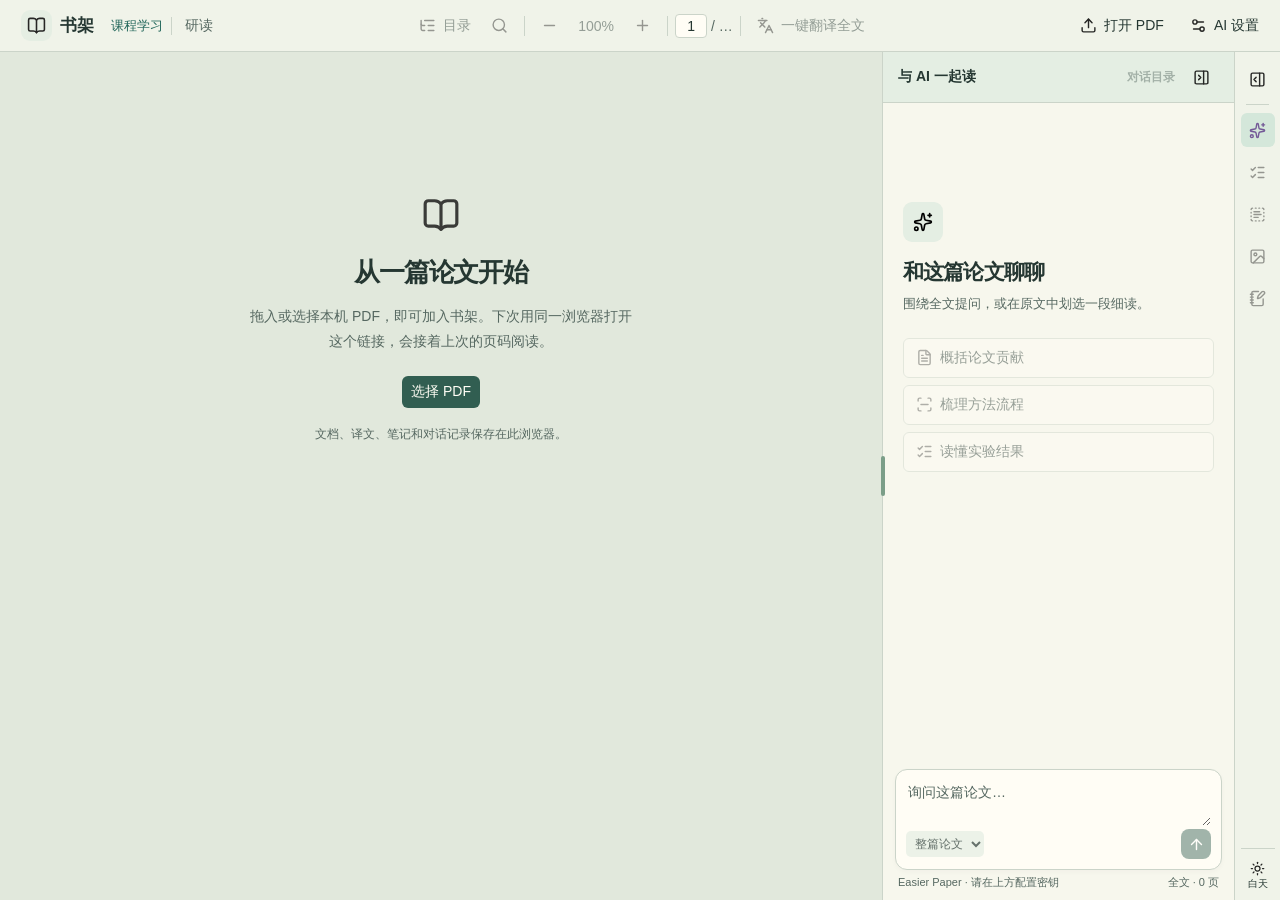
==== index.html @ 6bee58eb "Render notebook paragraphs and lists and omit redundant translations" ====
<!doctype html>
<html lang="zh-CN"><head><meta charset="utf-8"><meta name="viewport" content="width=device-width,initial-scale=1">
<meta name="referrer" content="no-referrer">
<meta http-equiv="Content-Security-Policy" content="default-src 'self'; script-src 'self' 'wasm-unsafe-eval'; style-src 'self' 'unsafe-inline'; img-src 'self' blob: data:; font-src 'self' blob: data:; worker-src 'self' blob:; connect-src 'self' blob: data: https://api.deepseek.com https://api.openai.com https://agi.tongji.edu.cn; base-uri 'none'; form-action 'none'; object-src 'none'">
<title>研读 · 论文阅读器</title><link rel="icon" href="./icons/book-open.svg"><link rel="stylesheet" href="./reader.css?v=3"><link rel="stylesheet" href="./study.css?v=5"><link rel="stylesheet" href="./katex/katex.min.css"><script type="module" src="./reader.js?v=23"></script><link rel="stylesheet" href="./theme.css?v=8"><script src="./theme.js"></script><link rel="stylesheet" href="./notebook.css?v=3"></head>
<body>
<header><button class="brand" id="shelf" title="我的书架"><img src="icons/book-open.svg" alt="">书架</button><a class="course-entry" href="./course.html">课程学习</a><div class="paper-label" id="title">研读</div>
<div class="tools">
<button data-icon="list-tree" id="outline" title="论文目录">目录</button><button data-icon="search" id="find" title="查找原文"></button>
<i></i><button data-icon="minus" id="minus" title="缩小"></button><button id="scale" title="恢复适应宽度">100%</button><button data-icon="plus" id="plus" title="放大"></button>
<i></i><label class="page-control"><input id="page" aria-label="当前页码" type="number" min="1" value="1"> / <span id="pages">…</span></label>
<i></i><button data-icon="languages" id="translate" title="从当前页开始逐页翻译整篇论文，使用当前模型的 API 额度">一键翻译全文</button><button id="translationView" hidden title="显示或收起双语对照">收起译文</button>
</div>
<button data-icon="upload" id="upload" title="打开本机 PDF">打开 PDF</button><input type="file" id="file" accept=".pdf,application/pdf" hidden>
<button data-icon="settings-2" id="settings" title="设置模型、讲解风格与个人偏好">AI 设置</button></header>
<main>
<div id="reading"><section id="emptyShelf" hidden><img src="icons/book-open.svg" alt=""><h1>从一篇论文开始</h1><p>拖入或选择本机 PDF，即可加入书架。下次用同一浏览器打开这个链接，会接着上次的页码阅读。</p><button class="primary" id="firstOpen">选择 PDF</button><small>文档、译文、笔记和对话记录保存在此浏览器。</small></section><div id="sheets" aria-label="论文原文"></div><div id="notice" role="status" hidden></div></div>
<aside id="side"><div id="paneDivider" role="separator" tabindex="0" aria-label="论文和对话分栏宽度" aria-controls="reading side" aria-orientation="vertical" title="左右拖动调整栏宽，也可使用左右方向键"></div><div class="side-head"><span id="sideTitle">与 AI 一起读</span><button id="conversations" title="按提问跳转到对应问答">对话目录</button><button data-icon="panel-right-close" id="collapse" title="收起右栏"></button></div>
<section id="chat">
<div id="messages" aria-live="polite"><div id="welcome"><div class="ai-mark"><img src="icons/sparkles.svg" alt=""></div><h1>和这篇论文聊聊</h1><p>围绕全文提问，或在原文中划选一段细读。</p>
<div class="prompts"><button data-icon="file-text" data-ask="这篇论文想解决什么问题？主要贡献是什么？请引用原文页码。">概括论文贡献</button><button data-icon="scan-line" data-ask="梳理本文方法的输入、关键步骤和输出，并标出总览图的位置。">梳理方法流程</button><button data-icon="list-checks" data-ask="论文如何验证方法有效？挑出关键实验，解释指标与结论，并注明页码。">读懂实验结果</button></div></div></div>
<form id="composer"><div id="quote" hidden></div><textarea id="question" rows="2" placeholder="询问这篇论文…" aria-label="向论文提问" maxlength="6000"></textarea><div class="compose-bottom"><select id="scope" aria-label="发送给模型的论文范围"><option value="all">整篇论文</option><option value="page">当前页</option><option value="selection" disabled>选区</option></select><button id="send" data-icon="arrow-up" type="submit" title="发送问题"></button></div></form>
<div class="status"><span id="keyStatus"></span><span id="contextHint"></span></div>
</section>

</aside>
<nav class="rail" aria-label="右侧阅读工具"><button id="toggle" data-icon="panel-right-open" title="展开或收起右栏"></button><i></i><button id="ai" data-icon="sparkles" title="与 AI 一起读" class="active"></button><button id="quiz" data-icon="list-checks" title="根据当前页出题"></button><button id="explain" data-icon="text-select" title="解释所选段落"></button><button id="fig" data-icon="image" title="根据本页图注解释插图"></button><button id="note" data-icon="notebook-pen" title="论文笔记"></button><div class="theme-tools"><button id="paperColors" hidden aria-label="PDF 原色" aria-pressed="false"><img src="./icons/palette.svg" alt=""><span>原色</span></button><button id="themeToggle" aria-label="夜间模式" aria-pressed="false"><img src="./icons/sun.svg" alt=""><span>白天</span></button></div></nav>
</main>
<div id="selectionTools" role="toolbar" aria-label="使用选中文字" hidden><button id="useQuote">引用到右栏</button><button id="newThread">临时提问</button><select id="existingThread" aria-label="引用到已有小窗" hidden></select></div>
<svg id="leaders" aria-hidden="true"></svg><div id="floatLayer"></div>
<dialog id="settingDialog"><form method="dialog" class="dialog-head"><h2>AI 阅读设置</h2><button data-icon="x" title="关闭设置"></button></form><form id="setup"><label>模型服务<select id="configProvider"><option value="deepseek">DeepSeek 官方</option><option value="openai">OpenAI 官方 · GPT</option></select></label><label>模型名称<input id="model" required maxlength="100" pattern="[A-Za-z0-9._:\/\-]+"></label><label>讲解风格<select id="style"><option value="easier">Easier Paper · 循序精读</option><option value="direct">简明答疑</option><option value="review">审稿式质询</option></select></label><label>讲解深度<select id="depth"><option value="learn">学习 · 直觉与必要公式</option><option value="deep">深入 · 推导与证据</option></select></label><label>个人阅读偏好<textarea id="preferences" maxlength="1000" rows="3" placeholder="例如：我刚开始学 SLAM，请从传感器输入讲起。"></textarea></label><label>API Key<input type="password" id="key" autocomplete="off" maxlength="1024"></label><p id="keyHelp"></p><label class="remember-choice"><input type="checkbox" id="rememberKey">在此浏览器记住密钥</label><p>仅在私人设备上勾选。同一浏览器配置的使用者也能使用该密钥。</p><button type="button" id="forgetKey" hidden>忘记此密钥</button><p>对话风格用于右栏和临时小窗。提问时会向所选服务发送所选范围的论文文字、问题、本页或全文会话记录及同篇论文相关问答摘录。API 按服务商规则计费。</p><p class="error" id="configError" role="alert"></p><button class="primary">应用设置</button></form></dialog>
<dialog id="browserDialog"><form method="dialog" class="dialog-head"><h2 id="browserTitle">论文目录</h2><button data-icon="x" title="关闭"></button></form><section id="shelfTransfer" hidden aria-label="跨设备续读"><div class="pack-actions"><button type="button" id="exportPack">导出当前论文</button><button type="button" id="importPack">导入阅读包</button></div><input id="packFile" type="file" accept=".yandu" hidden><small id="packStatus" role="status"></small></section><input id="search" placeholder="在论文中查找…" aria-label="全文查找" hidden><div id="results"></div></dialog>
<dialog class="notebook" id="paperNotesDialog" aria-labelledby="paperNotesTitle">
<form method="dialog" class="notebook-bar"><strong>论文笔记</strong><button type="button" id="organizeNotes">一键整理</button><button aria-label="关闭笔记">返回阅读</button></form>
<div class="notebook-desk"><article class="notebook-paper"><h1 id="paperNotesTitle"></h1>
<details id="clipDrawer"><summary>原始摘录</summary><section class="note-clips" id="paperClips"></section></details>
<h2><label for="notes">笔记正文</label></h2><button type="button" id="editNotes" hidden>编辑正文</button><button type="button" id="undoNotes" hidden>撤销整理</button><section id="notesPreview" hidden></section><textarea id="notes" placeholder="在这里写笔记…" rows="5"></textarea><small id="noteStatus" role="status">更改自动保存在此浏览器。</small>
</article></div></dialog>
</body></html>
---- reader.css ----
*{box-sizing:border-box} :root{font-family:Inter,"Segoe UI","Microsoft YaHei",sans-serif;color:#27262d;background:#fff;font-size:14px;--line:#e5e4e9;--ink:#24222b;--muted:#686571;--purple:#634282} body{margin:0;height:100dvh;display:flex;flex-direction:column}button,input,textarea,select{font:inherit;color:inherit}button{display:inline-flex;align-items:center;justify-content:center;gap:7px;cursor:pointer;border:0;border-radius:6px;background:transparent;padding:7px 9px}button:hover,button.active{background:#f1eef5}button:focus-visible,input:focus-visible,select:focus-visible,textarea:focus-visible{outline:2px solid #9476b3;outline-offset:1px}button:disabled{opacity:.45;cursor:default}button img{width:17px;height:17px;opacity:.84;pointer-events:none}button:only-child img{flex-shrink:0}header{height:52px;flex:none;border-bottom:1px solid var(--line);display:flex;align-items:center;gap:8px;padding:0 12px;background:white;z-index:2}.brand{display:flex;align-items:center;gap:8px;font-size:17px;font-weight:700;white-space:nowrap}.brand img,.ai-mark{background:#ede7f4;border-radius:9px;padding:6px;width:31px;height:31px}.paper-label{white-space:nowrap;text-overflow:ellipsis;overflow:hidden;color:var(--muted);max-width:150px;border-left:1px solid var(--line);padding-left:13px}.tools{margin:0 auto;display:flex;align-items:center;gap:2px}.tools i{height:20px;width:1px;background:var(--line);margin:0 5px}.page-control{white-space:nowrap;color:var(--muted)}.page-control input{width:32px;text-align:center;border:1px solid var(--line);border-radius:4px;padding:3px 1px;appearance:textfield;color:var(--ink)}input::-webkit-inner-spin-button{appearance:none}main{min-height:0;display:flex;flex:1;position:relative}#reading{flex:1;min-width:0;overflow:auto;background:#ededf1;scrollbar-color:#bcbac3 transparent;scrollbar-width:thin}#sheets{padding:16px 12px;min-width:100%;width:max-content}.row{display:flex;align-items:stretch;gap:1px;margin:0 auto 12px;width:max-content;box-shadow:0 1px 4px #1b173023}.sheet{position:relative;background:white;overflow:hidden}.sheet canvas{width:100%;height:100%;display:block}.sheet .page-id{position:absolute;top:10px;left:12px;color:var(--muted)}.sheet:has(canvas) .page-id{display:none}.translation{background:white;width:clamp(280px,30vw,450px);padding:18px;overflow:auto;font-size:14px;line-height:1.9;white-space:pre-wrap}.translation strong{display:block;margin-bottom:14px}.translation button{border:1px solid var(--line)}#side{width:clamp(308px,27.5vw,430px);border-left:1px solid var(--line);display:flex;flex-direction:column;background:#fff}.side-head,.dialog-head{display:flex;justify-content:space-between;align-items:center}.side-head{height:51px;flex:none;padding:0 15px;border-bottom:1px solid var(--line);font-weight:650}.rail{width:46px;display:flex;flex-direction:column;align-items:center;gap:8px;padding-top:10px;border-left:1px solid var(--line);background:white}.rail button{height:34px;width:34px}.rail i{width:23px;height:1px;background:var(--line)}.rail button.active img{filter:invert(28%) sepia(30%) saturate(1000%) hue-rotate(225deg)}#chat{min-height:0;display:flex;flex-direction:column;flex:1}#messages{overflow:auto;min-height:0;flex:1;padding:18px 17px;scrollbar-width:thin}#welcome{padding:clamp(14px,9vh,98px) 3px 8px}.ai-mark{width:40px;height:40px;padding:10px}.ai-mark img{width:100%;height:100%}h1{font-size:21px;margin:16px 0 7px;letter-spacing:-.04em}#welcome p,.status,small,dialog p{color:var(--muted)}#welcome p{font-size:13px;line-height:1.75;margin:0}.prompts{display:grid;gap:7px;margin:22px 0}.prompts button{border:1px solid var(--line);padding:10px 12px;text-align:left;justify-content:flex-start}.prompts img{opacity:.65}.msg{margin:0 0 18px;line-height:1.7;overflow-wrap:anywhere}.msg small{font-size:11px;font-weight:650;display:block;margin-bottom:4px}.msg div{white-space:pre-wrap}.msg.user div{border-radius:11px;background:#f3f1f6;padding:9px 12px}.cite{padding:0 3px;color:var(--purple);text-decoration:underline}#composer{border:1px solid #d8d5df;margin:8px 12px 0;border-radius:12px;padding:10px;box-shadow:0 2px 5px #34214408}#question{width:100%;border:0;resize:vertical;max-height:19vh;min-height:42px;line-height:1.5}.compose-bottom{display:flex;gap:5px;align-items:center}.compose-bottom select{background:#f5f4f7;border:0;font-size:12px;border-radius:5px;padding:5px;min-width:0}#send,.primary{background:#38313f;color:white}#send{margin-left:auto;border-radius:8px;width:30px;height:30px}#send img{filter:invert(1);opacity:1}.status{display:flex;align-items:center;justify-content:space-between;padding:5px 15px 10px;font-size:11px}.status button{font-size:11px;padding:3px 0;text-decoration:underline}#quote{border-left:2px solid #a88ab9;background:#f7f5f9;padding:4px 7px;color:#67566d;font-size:12px;overflow:hidden;text-overflow:ellipsis;white-space:nowrap;margin-bottom:7px}#notesPane{padding:16px;display:flex;gap:10px;flex-direction:column;flex:1}#notes{flex:1;resize:none;border:1px solid var(--line);padding:12px;line-height:1.7;border-radius:8px}dialog{width:min(420px,92vw);border:1px solid var(--line);border-radius:13px;padding:20px;color:var(--ink);box-shadow:0 15px 60px #201a2c2b}dialog::backdrop{background:#16101d45}dialog h2{margin:0;font-size:18px}dialog label{display:grid;gap:6px;margin-top:16px;font-weight:550}dialog input,dialog select{border:1px solid #d5d2dc;border-radius:6px;padding:8px;width:100%;font-weight:400}dialog p{font-size:12px;line-height:1.6}dialog .primary{width:100%}.error{color:#a33735}#results{overflow:auto;max-height:60vh;margin-top:12px}#results button{width:100%;justify-content:space-between;text-align:left}#search{margin-top:12px}#notice{position:fixed;bottom:20px;left:20px;max-width:75vw;background:#343039;color:white;border-radius:8px;padding:9px 13px;z-index:5}[hidden]{display:none!important}
.textLayer{position:absolute;inset:0;overflow:clip;text-align:initial;line-height:1;transform-origin:0 0;--min-font-size:1;--text-scale-factor:calc(var(--total-scale-factor) * var(--min-font-size));--min-font-size-inv:calc(1 / var(--min-font-size));-webkit-text-size-adjust:none;text-size-adjust:none}.textLayer :is(span,br){color:transparent;position:absolute;white-space:pre;cursor:text;transform-origin:0% 0%}.textLayer > :not(.markedContent),.markedContent span:not(.markedContent){font-size:calc(var(--text-scale-factor)*var(--font-height));transform:rotate(var(--rotate,0deg)) scaleX(var(--scale-x,1)) scale(var(--min-font-size-inv))}.textLayer ::selection{background:#9976c365}
@media(max-width:1000px){.paper-label{max-width:65px}.tools i{margin:0 2px}}
@media(max-width:740px){header{height:auto;min-height:48px;flex-wrap:wrap;gap:4px;padding:5px 9px}.brand{font-size:15px}.paper-label{max-width:38vw;margin-right:auto}.tools{order:2;width:100%;justify-content:center;border-top:1px solid var(--line);padding-top:4px}.tools button{padding:5px 6px}.rail{width:38px}.rail button{width:32px}#side{position:absolute;right:38px;top:0;bottom:0;width:min(350px,calc(100% - 38px));z-index:3;box-shadow:-4px 0 18px #21182d14}#welcome{padding-top:18px}#sheets{padding:8px}.translation{width:78vw}#translate{font-size:12px}}


.course-entry{color:var(--purple);font-size:13px;text-decoration:none;white-space:nowrap}.course-entry:hover{text-decoration:underline}

.file-drop-hint{position:fixed;inset:12px;z-index:999;display:grid;place-items:center;pointer-events:none;border:3px dashed var(--primary);border-radius:12px;background:var(--glass);color:var(--primary);font-size:20px;font-weight:650}
.selection-note{position:fixed;z-index:100;background:var(--primary);color:var(--on-primary);box-shadow:0 2px 8px #0003}
.selection-note:hover{background:var(--primary)}
.note-clips{overflow:auto;max-height:60vh;font-size:14px;line-height:1.65;overflow-wrap:anywhere}
#paperClips{max-height:45vh}
.note-clips section{border-bottom:1px solid var(--line);padding:9px 0}
.note-clips p{margin:3px 0;white-space:pre-wrap}
---- study.css ----
.source-run{font:inherit;color:inherit}.textLayer .paired-hover{background:rgba(153,111,205,.43);border-radius:2px}.translation{white-space:normal;scrollbar-width:thin}.translated{margin:0 0 4px;padding:4px 6px;border-radius:5px;line-height:1.8}.translated.paired-hover{background:#eadff7}.translation-status{display:block;padding:6px}.quote-mark{position:absolute;display:block;background:#cbb1f74d;border-bottom:1px solid #8361a570;pointer-events:none}.textLayer{z-index:1}.quote-mark{z-index:0}
#selectionTools{position:fixed;display:flex;gap:2px;z-index:15;background:#332c40;color:#fff;border-radius:8px;padding:4px;box-shadow:0 4px 16px #32203d33}#selectionTools button{color:white;font-size:13px}#selectionTools button:hover{background:#594864}
#leaders,#floatLayer{position:fixed;inset:0;width:100%;height:100%;pointer-events:none;z-index:5}#leaders line{stroke:#8962b2;stroke-width:1.5;stroke-dasharray:4 4}
.float-chat{pointer-events:auto;position:absolute;width:min(305px,calc(100vw - 10px));max-height: min(410px,68dvh);display:flex;flex-direction:column;gap:7px;padding:12px;border-radius:13px;border:1px solid #c4b4d1;box-shadow:0 8px 34px #34243f28;background:rgba(249,247,252,.86);backdrop-filter:blur(16px) saturate(1.2);overflow:hidden}.float-head{display:flex;align-items:center;justify-content:space-between;cursor:grab;touch-action:none;user-select:none}.float-head:active{cursor:grabbing}.float-head button{font-size:19px;line-height:1;padding:3px 8px}.float-chat blockquote,.msg blockquote{margin:0;color:#62536e;background:#eee9f3b3;border-left:2px solid #a586b6;padding:5px 8px;font-size:12px;line-height:1.45;overflow-y:auto;max-height:4.3em}.float-chat .jump,.clip-note{align-self:flex-start;font-size:11px;color:#674d7b;padding:2px 3px}.float-log{overflow:auto;min-height:0;max-height:190px;font-size:13px}.float-log .msg{margin-bottom:8px}.float-form{display:flex;align-items:end;gap:5px}.float-form textarea,#preferences{width:100%;border:1px solid var(--line);border-radius:7px;padding:7px;background:#ffffffce;resize:vertical}.float-form textarea{min-width:0;resize:none}.float-form button{flex:none}.float-log:empty{display:none}#setup{max-height:75dvh;overflow:auto;padding:0 2px}.clip-note{margin-top:5px}.msg blockquote{margin-bottom:6px}#translationView{font-size:12px}#translate{white-space:nowrap}#notice{z-index:16}
@media(max-width:740px){.tools{overflow-x:auto;justify-content:flex-start;min-width:0;scrollbar-width:thin}.tools>*{flex:none}.paper-label{max-width:16vw}#settings,#upload{font-size:12px}.float-chat{max-height:58dvh}}

#quote .quote-preview{overflow:hidden;text-overflow:ellipsis}.quote-actions{display:flex;gap:7px;margin-top:3px}.quote-actions button{font-size:11px;padding:3px 5px;color:#5f4273;text-decoration:underline}
/* Keep absolutely positioned math accessibility text inside its scroll pane. */
#messages,.float-log{position:relative}
.msg .katex-display{overflow-x:auto;overflow-y:hidden;padding:4px 0}.msg .katex{white-space:normal}.quote-actions{flex-wrap:wrap}.quote-actions button{white-space:nowrap}@media(max-width:740px){.row:has(.translation:not([hidden])){flex-direction:column}.row .translation:not([hidden]){width:100%!important;height:230px!important;border-top:1px solid var(--line)}}
.quote-heading{display:flex;align-items:center;gap:6px}.quote-heading .quote-preview{flex:1;min-width:0}.remove-quote{flex:none;background:#fff;border:1px solid var(--line);color:#675078;padding:3px 7px;font-size:12px}
.float-chat{width: min(440px,calc(100vw - 10px));height:min(450px,62dvh);min-width:min(285px,calc(100vw - 10px));min-height:min(245px,var(--available-height,70dvh));max-width:calc(100vw - 8px);max-height:var(--available-height,80dvh);resize:both}
.float-log,.float-log:empty{display:block;flex:1 1 0;max-height:none;overflow:auto;overscroll-behavior:contain;font-size:14px;scrollbar-width:thin}
.float-chat>:not(.float-log){flex-shrink:0}.float-actions{display:flex;align-items:center;gap:5px}.float-actions .expand-float{font-size:12px}.size-hint{align-self:flex-end;color:#726879;font-size:10px;padding-right:6px}.float-chat blockquote{overscroll-behavior:contain}
.side-head #conversations{margin-left:auto;color:var(--muted);font-size:12px}.list-source{display:block;padding:4px 8px 9px;color:var(--muted)}.shelf-book{gap:14px}.shelf-book span{min-width:0;overflow-wrap:anywhere}.shelf-book small{flex:none}
.translation{line-height:1.78;padding:16px clamp(12px,1.4vw,24px);font-size:14px;color:#29262f;overflow-anchor:none}.translation strong.tr-page{font-size:11px;letter-spacing:.04em;color:#797281;border-bottom:1px solid var(--line);padding-bottom:10px;margin-bottom:15px}
.translation .tr-block{margin:0 0 .85em;padding:0}.translation .translated{display:inline;margin:0;padding:0;line-height:inherit;border-radius:2px;white-space:pre-line}
.translation h2.tr-title{font-size:clamp(18px,1.55vw,25px);line-height:1.45;letter-spacing:-.03em;font-weight:700;margin-bottom:.5em}
.translation h3.tr-heading{font-size:17px;line-height:1.5;margin-top:1.15em;margin-bottom:.45em;font-weight:650}
.translation .tr-author,.translation .tr-affiliation{font-size:12px;color:#625c69;line-height:1.6;margin-bottom:.45em}.tr-author .translated+.translated:before,.tr-affiliation .translated+.translated:before{content:" · ";color:#9c92a2}
.translation .tr-abstract{border-left:2px solid #b7a4c7;padding:4px 0 4px 10px}.translation .tr-caption{padding:7px 10px;background:#f6f5f8;border-radius:4px;line-height:1.6;font-size:12px;color:#56525c}
.translation .tr-label{display:flex;gap:3px 5px;flex-wrap:wrap}.tr-label .translated{background:#f2f1f4;padding:1px 5px;border-radius:4px;font-size:11px;color:#58525f}
.translation .tr-formula,.translation .tr-table{overflow-x:auto;overscroll-behavior:contain;background:#f9f8fa;border-block:1px solid var(--line);padding:8px;font-variant-numeric:tabular-nums}
.tr-table .translated,.tr-formula .translated{display:block;white-space:pre-wrap;tab-size:5;font-size:12px;overflow-wrap:anywhere}.tr-table .translated+.translated{border-top:1px solid var(--line);padding-top:4px;margin-top:4px}
.translation .tr-reference{font-size:12px;padding-left:1em;text-indent:-1em;line-height:1.6}.translation .tr-list{padding-left:1.3em}.translation .translated.paired-hover{background:#e3d5f2}
@media(max-width:740px){.brand{font-size:14px;gap:5px}.float-chat{max-height:var(--available-height,80dvh)}.translation .tr-title{font-size:19px}}
.tr-table table{border-collapse:collapse;font:inherit;white-space:nowrap}.tr-table td{padding:3px 7px;text-align:start;border-bottom:1px solid var(--line)}.tr-table td+td{border-left:1px solid var(--line)}

#emptyShelf{max-width:430px;margin:clamp(68px,16vh,175px) auto 0;padding:0 24px;text-align:center}
#emptyShelf>img{width:38px;height:38px;margin-bottom:10px;opacity:.74}
#emptyShelf h1{font-size:26px;color:var(--ink);margin:8px 0 14px}
#emptyShelf p{color:var(--muted);line-height:1.8;margin:0 0 22px}
#emptyShelf small{display:block;margin:16px 0;color:var(--muted);line-height:1.7}
#setup .remember-choice{display:flex;align-items:center;gap:8px;margin-bottom:4px}#setup .remember-choice input{width:16px;height:16px;margin:0;accent-color:var(--purple)}#forgetKey{justify-self:start;color:var(--purple);text-decoration:underline}
#shelfTransfer{padding:4px 0 12px;border-bottom:1px solid var(--line)}
.pack-actions{display:flex;flex-wrap:wrap;gap:8px;margin-bottom:8px}
.pack-actions button{border:1px solid var(--line);padding:6px 12px}
#packStatus{display:block;line-height:1.5;color:var(--muted)}
---- theme.css ----
:root {
  color-scheme: light;
  --ink: #253732;
  --muted: #566861;
  --line: #cbd4c9;
  --purple: #24685c;
  --desk: #e1e8dc;
  --bar: #f0f3e9;
  --panel: #f7f7ed;
  --page: #fffdf5;
  --tint: #e4eee3;
  --hover: #d4e7da;
  --accent-line: #7b9e88;
  --primary: #315e51;
  --on-primary: #fffef5;
  --glass: rgb(243 247 235 / 94%);
  --highlight: #cbe9c8;
  --mark: rgb(86 158 112 / 32%);
  --scroll: #a1b3a5;
  color: var(--ink);
  background: var(--bar);
}
:root[data-theme="dark"] {
  color-scheme: dark;
  --ink: #e0e9e1;
  --muted: #b2c2b9;
  --line: #3a4d47;
  --purple: #9dd7bc;
  --desk: #141e1c;
  --bar: #1c2926;
  --panel: #202e2a;
  --page: #25332f;
  --tint: #2b3f37;
  --hover: #354e42;
  --accent-line: #7caa90;
  --primary: #93cdb2;
  --on-primary: #152b21;
  --glass: rgb(35 50 44 / 94%);
  --highlight: #3a6349;
  --mark: rgb(120 190 142 / 40%);
  --scroll: #526c60;
}
header,.rail { background:var(--bar); }
#side,dialog { background:var(--panel); color:var(--ink); }
#reading { background:var(--desk); scrollbar-color:var(--scroll) transparent; }
.side-head { background:var(--tint); }
.brand img,.ai-mark,.compose-bottom select,.msg.user div,.tr-label .translated { background:var(--tint); }
button:hover,button.active,.rail button[aria-pressed="true"] { background:var(--hover); }
.prompts button,#composer,dialog :is(input,select,textarea),#notes,.page-control input,.float-form textarea,#preferences { background:var(--page); color:var(--ink); border-color:var(--line); }
.prompts button:hover { background:var(--tint); }
#question { background:transparent; }
textarea::placeholder,input::placeholder { color:var(--muted); }
#send,.primary { background:var(--primary); color:var(--on-primary); }
.primary:hover,#send:hover { background:var(--primary); filter:brightness(1.08); }
.translation { background:var(--page); color:var(--ink); }
:root[data-theme="light"] .sheet { background:var(--page); }
:root[data-theme="light"] .sheet canvas { mix-blend-mode:multiply; }
.translation strong.tr-page,.translation :is(.tr-affiliation,.tr-author,.tr-caption),.tr-label .translated,.size-hint { color:var(--muted); }
.translation :is(.tr-caption,.tr-label .translated,.tr-formula,.tr-table) { background:var(--tint); }
.translation .tr-abstract { border-color:var(--accent-line); }
.translation .translated.paired-hover { background:var(--highlight); color:var(--ink); }
.textLayer .paired-hover,.quote-mark,.textLayer ::selection { background:var(--mark); }
.quote-mark,.float-chat { border-color:var(--accent-line); }
.float-chat { background:var(--glass); }
#quote,.float-chat blockquote,.msg blockquote,.extra-quote { background:var(--tint); color:var(--ink); border-color:var(--accent-line); }
.remove-quote,.quote-actions button,.clip-note,.float-chat :is(.jump,.expand-float) { color:var(--purple); }
.remove-quote { background:var(--page); }
.float-chat .size-hint,.list-source,.status,.shelf-book small { color:var(--muted); }
#leaders line { stroke:var(--accent-line); }
::highlight(answer-origin) { background:var(--highlight); color:var(--ink); }
#selectionTools { background:var(--primary); color:var(--on-primary); max-width:calc(100vw - 12px); flex-wrap:wrap; }
#selectionTools button,#selectionTools select { color:inherit; }
#selectionTools button:hover { background:rgb(128 128 128 / 22%); }
#existingThread { max-width:12em; min-height:30px; border:0; background:transparent; font:inherit; font-size:12px; }
#existingThread option { color:var(--ink); background:var(--panel); }
.extra-quote { display:flex; align-items:center; gap:6px; padding:4px 7px; border-left:2px solid var(--accent-line); font-size:12px; }
.extra-quote span { overflow:hidden; text-overflow:ellipsis; white-space:nowrap; flex:1; }
.rail { overflow-y:auto; padding-bottom:max(8px,env(safe-area-inset-bottom)); scrollbar-width:none; }
.rail button { flex-shrink:0; }
.theme-tools { margin-top:auto; display:grid; justify-items:center; gap:4px; padding-top:9px; border-top:1px solid var(--line); }
.theme-tools button { flex-direction:column; gap:2px; line-height:1.15; padding:3px 1px; font-size:10px; }
.theme-tools img { width:15px; height:15px; }
:root:has(#emptyShelf:not([hidden])) #paperColors { display:none; }
:root[data-theme="dark"] img[src*="icons/"] { filter:invert(.88); }
:root[data-theme="dark"] #send img { filter:none; }
:root[data-theme="dark"] .brand img { background:transparent; }
:root[data-theme="dark"] .error { color:#ffad9e; }
:root[data-theme="dark"] .sheet { background:#202522; }
:root[data-theme="dark"]:not(.original-paper) .sheet canvas { filter:invert(.89) hue-rotate(180deg); }
:focus-visible { outline-color:var(--purple); }

html,body { overflow:hidden; overscroll-behavior:none; }
#reading,#messages,.float-log { overscroll-behavior:none; }
:root { --question-bg:#c9e2d3; }
:root[data-theme="dark"] { --question-bg:#344e44; }
.msg { position:relative; margin-bottom:22px; }
.msg.user { margin-left:9%; padding:9px 12px; background:var(--question-bg); border-inline-end:3px solid var(--primary); border-radius:9px; }
.msg.user .msg-body { padding:0; border-radius:0; }
.msg .msg-role { display:flex; align-items:baseline; gap:8px; padding:5px 0; background:var(--panel); color:var(--ink); font-size:13px; font-weight:750; }
.msg.user .msg-body,.msg.user .msg-role { background:transparent; }
.msg.user .msg-role { color:var(--purple); }
.msg-detail { color:var(--muted); font-size:11px; font-weight:normal; }
.msg.assistant .msg-role { border-bottom:1px solid var(--line); margin-bottom:8px; }
.msg-body { min-width:0; }
.msg-body h3 { font-size:1.07em; line-height:1.45; margin:12px 0 4px; }
.msg-body hr { border:0; border-top:1px solid var(--line); }
.answer-table,.msg-body pre { max-width:100%; overflow-x:auto; overscroll-behavior-x:contain; }
.answer-table { margin:8px 0; }
.answer-table table { width:100%; border-collapse:collapse; font-size:13px; line-height:1.55; }
.answer-table :is(th,td) { min-width:5em; text-align:start; vertical-align:top; padding:6px 8px; border:1px solid var(--line); white-space:normal; overflow-wrap:break-word; }
.answer-table th { background:var(--tint); }

.conversation-index h3 { margin:12px 0 4px; color:var(--muted); font-size:13px; }
.index-excerpt { overflow:hidden; text-overflow:ellipsis; white-space:nowrap; }
.conversation-index ol { padding-inline-start:2.5em; margin:0 0 16px; }
.conversation-index li { padding-block:2px; border-bottom:1px solid var(--line); }
.conversation-index li::marker { color:var(--muted); font-variant-numeric:tabular-nums; }
#results .index-question { display:block; }
.index-question span { display:-webkit-box; -webkit-box-orient:vertical; -webkit-line-clamp:2; overflow:hidden; overflow-wrap:anywhere; line-height:1.5; }

#side { position:relative; flex:none; min-width:0; width:clamp(230px,var(--side-width,clamp(308px,27.5vw,430px)),calc(100% - 260px)); }
#paneDivider { position:absolute; z-index:2; inset:0 auto 0 -5px; width:10px; display:grid; place-items:center; cursor:col-resize; touch-action:none; user-select:none; }
#paneDivider::after { content:""; width:4px; height:40px; border-radius:4px; background:var(--accent-line); }
#paneDivider:is(:hover,:focus-visible,:active)::after { background:var(--primary); }
@media(max-width:740px) {
  #side { position:absolute; width:clamp(min(220px,65vw),var(--side-width,350px),calc(100% - 50px)); }
  #paneDivider { left:-8px; width:16px; }
}
---- notebook.css ----
dialog.notebook {
  width:min(1280px,96vw); height:94dvh; max-width:100vw; max-height:100dvh;
  margin:auto; padding:0; border:1px solid var(--line); overflow:hidden;
  background:var(--desk); color:var(--ink);
}
.notebook[open]{display:flex;flex-direction:column}
.notebook-bar{display:flex;align-items:center;justify-content:space-between;flex:none;padding:10px 22px;background:var(--bar);border-bottom:1px solid var(--line)}
.notebook-bar button{border:1px solid var(--line)}
.notebook-desk{flex:1;min-height:0;overflow:auto;overscroll-behavior:contain;padding:24px clamp(12px,3vw,44px)}
.notebook-paper{box-sizing:border-box;max-width:820px;min-height:1050px;margin:auto;padding:clamp(28px,5vw,68px);background:#fff;color:#242723;color-scheme:light;box-shadow:0 2px 12px #18211925;overflow-wrap:anywhere;font:17px/1.85 "Songti SC",SimSun,serif}
.notebook .notebook-paper h1{font:700 clamp(22px,3vw,32px)/1.45 "Microsoft YaHei",sans-serif;letter-spacing:normal;margin:0 0 38px}
.notebook .notebook-paper h2{font:600 19px/1.5 "Microsoft YaHei",sans-serif;margin:30px 0 10px}
.notebook .notebook-paper label{display:inline;margin:0;font:inherit}
.notebook .note-clips,.notebook #paperClips{max-height:none;overflow:visible;font:inherit}
.notebook .note-clips section{padding:10px 0;border-color:#dedfda}
.notebook .note-clips p{color:inherit;font:inherit;margin:4px 0}
.notebook-paper small{color:#59615a;font:13px/1.6 "Microsoft YaHei",sans-serif}
.notebook .notebook-paper textarea,.notebook #notes{display:block;box-sizing:border-box;width:100%;field-sizing:content;min-height:10em;max-height:none;border:0;border-radius:0;border-bottom:1px solid #d8dad5;padding:6px 0;background:white;color:#242723;font:inherit;resize:vertical}
.notebook textarea::placeholder{color:#667066}
@media(max-width:740px){
  dialog.notebook{width:100vw;height:100dvh;border:0;border-radius:0}
  .notebook-desk{padding:0}.notebook-paper{padding:28px 20px;min-height:100%}
}

.notebook .notebook-paper [hidden]{display:none!important}
#notesPreview p{margin:.6em 0} #notesPreview h3{margin:1.3em 0 .4em} #clipDrawer summary{cursor:pointer}

#notesPreview p{white-space:pre-line} #notesPreview ul,#notesPreview ol{margin:.55em 0 1em;padding-inline-start:1.6em} #notesPreview ul{list-style:disc} #notesPreview ol{list-style:decimal} #notesPreview li+li{margin-top:.35em}
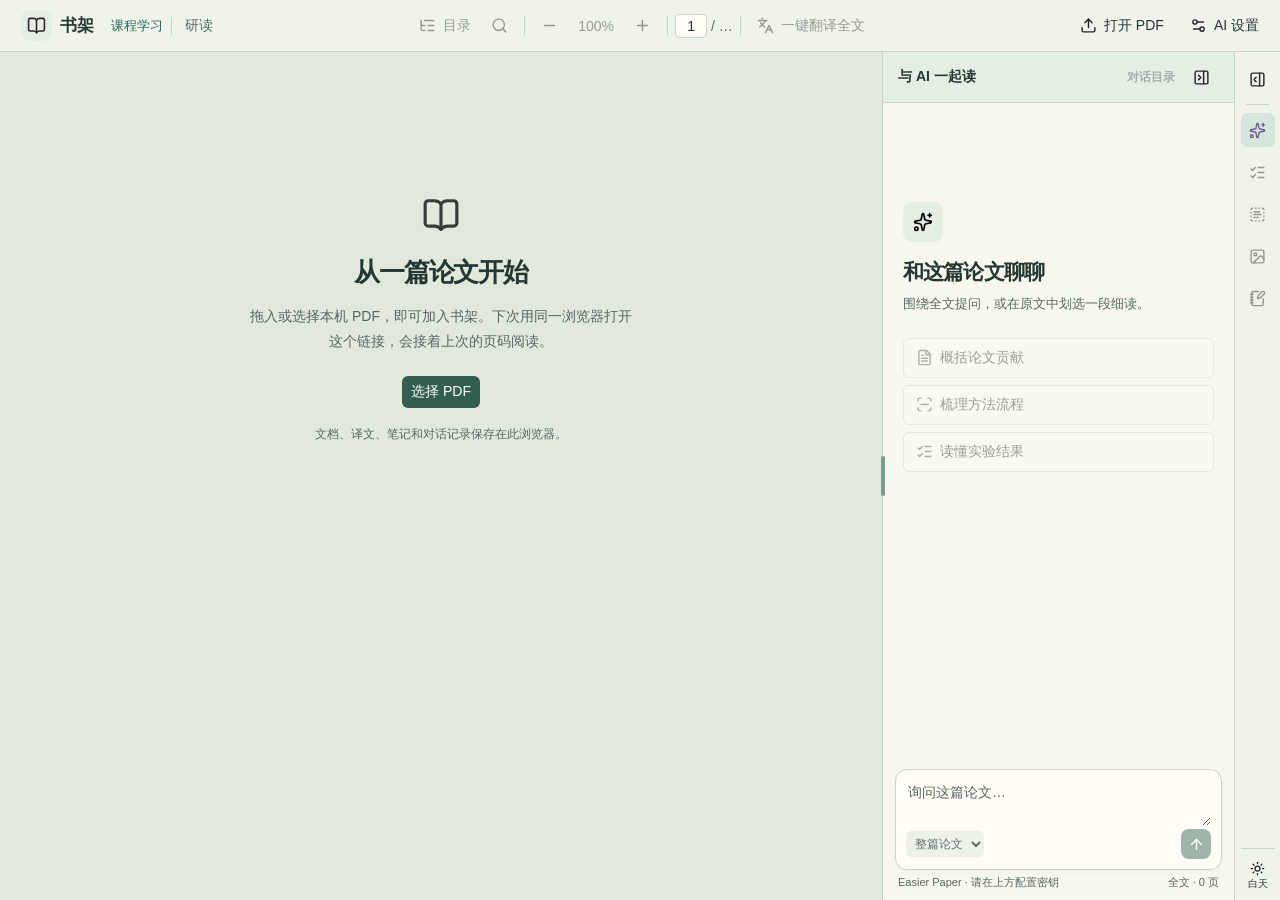
==== commit 1fbf9876: "Number independent note items and group directly related excerpts" ====
--- a/index.html
+++ b/index.html
@@ -2,7 +2,7 @@
 <html lang="zh-CN"><head><meta charset="utf-8"><meta name="viewport" content="width=device-width,initial-scale=1">
 <meta name="referrer" content="no-referrer">
 <meta http-equiv="Content-Security-Policy" content="default-src 'self'; script-src 'self' 'wasm-unsafe-eval'; style-src 'self' 'unsafe-inline'; img-src 'self' blob: data:; font-src 'self' blob: data:; worker-src 'self' blob:; connect-src 'self' blob: data: https://api.deepseek.com https://api.openai.com https://agi.tongji.edu.cn; base-uri 'none'; form-action 'none'; object-src 'none'">
-<title>研读 · 论文阅读器</title><link rel="icon" href="./icons/book-open.svg"><link rel="stylesheet" href="./reader.css?v=3"><link rel="stylesheet" href="./study.css?v=5"><link rel="stylesheet" href="./katex/katex.min.css"><script type="module" src="./reader.js?v=23"></script><link rel="stylesheet" href="./theme.css?v=8"><script src="./theme.js"></script><link rel="stylesheet" href="./notebook.css?v=3"></head>
+<title>研读 · 论文阅读器</title><link rel="icon" href="./icons/book-open.svg"><link rel="stylesheet" href="./reader.css?v=3"><link rel="stylesheet" href="./study.css?v=5"><link rel="stylesheet" href="./katex/katex.min.css"><script type="module" src="./reader.js?v=24"></script><link rel="stylesheet" href="./theme.css?v=8"><script src="./theme.js"></script><link rel="stylesheet" href="./notebook.css?v=3"></head>
 <body>
 <header><button class="brand" id="shelf" title="我的书架"><img src="icons/book-open.svg" alt="">书架</button><a class="course-entry" href="./course.html">课程学习</a><div class="paper-label" id="title">研读</div>
 <div class="tools">
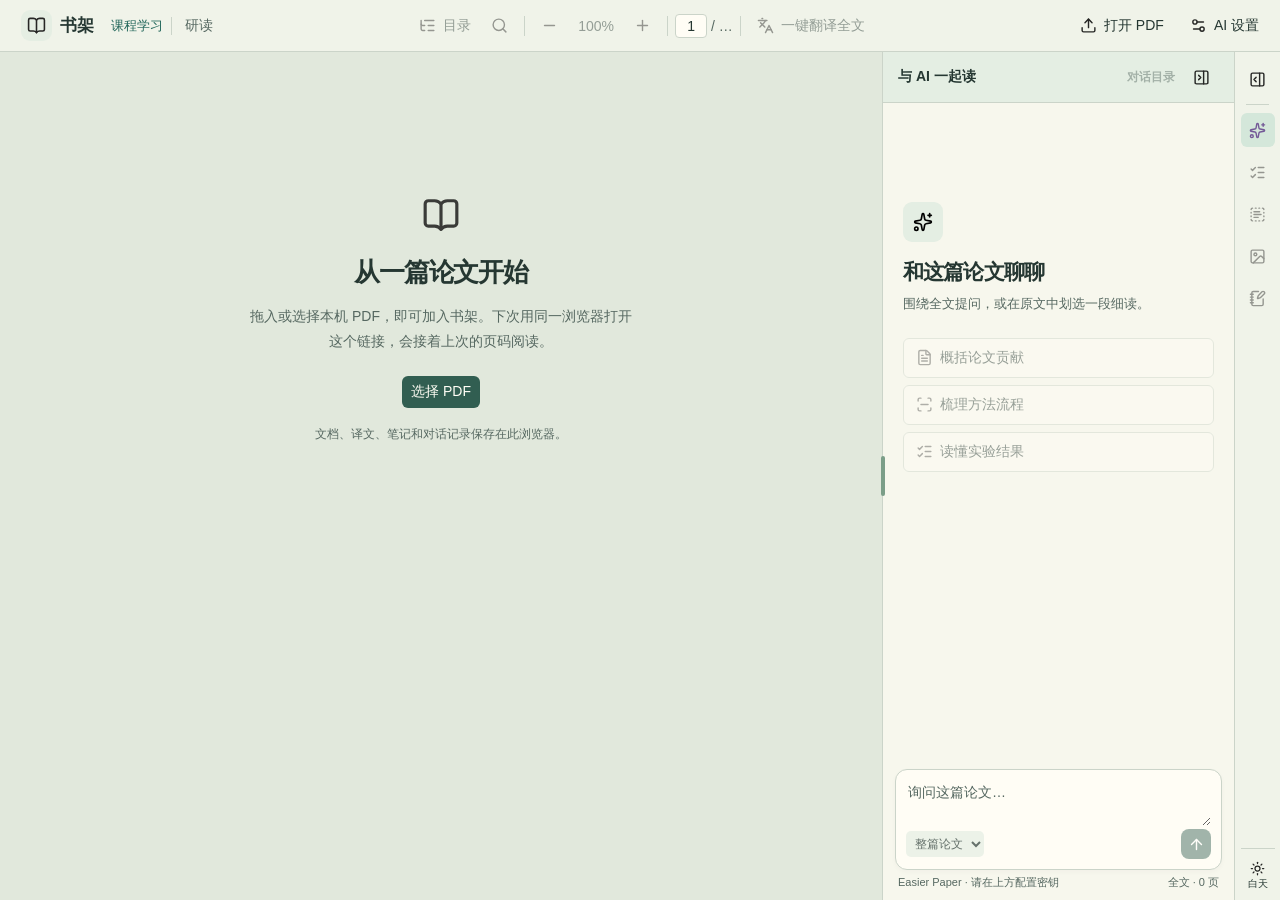
==== commit efb2b577: "Keep course import feedback visible and allow mobile pack selection" ====
--- a/index.html
+++ b/index.html
@@ -29,7 +29,7 @@
 <div id="selectionTools" role="toolbar" aria-label="使用选中文字" hidden><button id="useQuote">引用到右栏</button><button id="newThread">临时提问</button><select id="existingThread" aria-label="引用到已有小窗" hidden></select></div>
 <svg id="leaders" aria-hidden="true"></svg><div id="floatLayer"></div>
 <dialog id="settingDialog"><form method="dialog" class="dialog-head"><h2>AI 阅读设置</h2><button data-icon="x" title="关闭设置"></button></form><form id="setup"><label>模型服务<select id="configProvider"><option value="deepseek">DeepSeek 官方</option><option value="openai">OpenAI 官方 · GPT</option></select></label><label>模型名称<input id="model" required maxlength="100" pattern="[A-Za-z0-9._:\/\-]+"></label><label>讲解风格<select id="style"><option value="easier">Easier Paper · 循序精读</option><option value="direct">简明答疑</option><option value="review">审稿式质询</option></select></label><label>讲解深度<select id="depth"><option value="learn">学习 · 直觉与必要公式</option><option value="deep">深入 · 推导与证据</option></select></label><label>个人阅读偏好<textarea id="preferences" maxlength="1000" rows="3" placeholder="例如：我刚开始学 SLAM，请从传感器输入讲起。"></textarea></label><label>API Key<input type="password" id="key" autocomplete="off" maxlength="1024"></label><p id="keyHelp"></p><label class="remember-choice"><input type="checkbox" id="rememberKey">在此浏览器记住密钥</label><p>仅在私人设备上勾选。同一浏览器配置的使用者也能使用该密钥。</p><button type="button" id="forgetKey" hidden>忘记此密钥</button><p>对话风格用于右栏和临时小窗。提问时会向所选服务发送所选范围的论文文字、问题、本页或全文会话记录及同篇论文相关问答摘录。API 按服务商规则计费。</p><p class="error" id="configError" role="alert"></p><button class="primary">应用设置</button></form></dialog>
-<dialog id="browserDialog"><form method="dialog" class="dialog-head"><h2 id="browserTitle">论文目录</h2><button data-icon="x" title="关闭"></button></form><section id="shelfTransfer" hidden aria-label="跨设备续读"><div class="pack-actions"><button type="button" id="exportPack">导出当前论文</button><button type="button" id="importPack">导入阅读包</button></div><input id="packFile" type="file" accept=".yandu" hidden><small id="packStatus" role="status"></small></section><input id="search" placeholder="在论文中查找…" aria-label="全文查找" hidden><div id="results"></div></dialog>
+<dialog id="browserDialog"><form method="dialog" class="dialog-head"><h2 id="browserTitle">论文目录</h2><button data-icon="x" title="关闭"></button></form><section id="shelfTransfer" hidden aria-label="跨设备续读"><div class="pack-actions"><button type="button" id="exportPack">导出当前论文</button><button type="button" id="importPack">导入阅读包</button></div><input id="packFile" type="file" hidden><small id="packStatus" role="status"></small></section><input id="search" placeholder="在论文中查找…" aria-label="全文查找" hidden><div id="results"></div></dialog>
 <dialog class="notebook" id="paperNotesDialog" aria-labelledby="paperNotesTitle">
 <form method="dialog" class="notebook-bar"><strong>论文笔记</strong><button type="button" id="organizeNotes">一键整理</button><button aria-label="关闭笔记">返回阅读</button></form>
 <div class="notebook-desk"><article class="notebook-paper"><h1 id="paperNotesTitle"></h1>
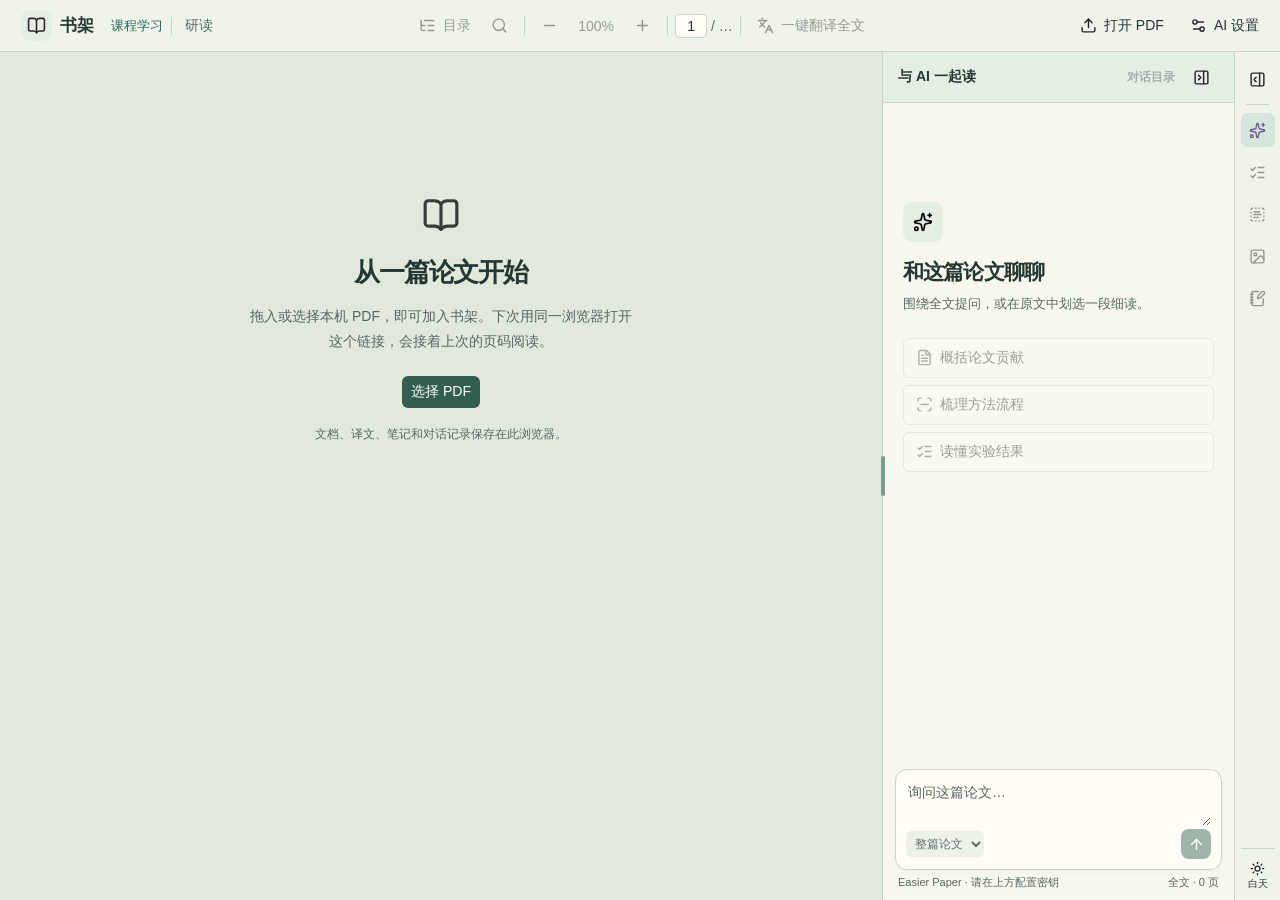
==== commit 325503bd: "Keep course slide figures and contextual captions in organized notes" ====
--- a/index.html
+++ b/index.html
@@ -2,7 +2,7 @@
 <html lang="zh-CN"><head><meta charset="utf-8"><meta name="viewport" content="width=device-width,initial-scale=1">
 <meta name="referrer" content="no-referrer">
 <meta http-equiv="Content-Security-Policy" content="default-src 'self'; script-src 'self' 'wasm-unsafe-eval'; style-src 'self' 'unsafe-inline'; img-src 'self' blob: data:; font-src 'self' blob: data:; worker-src 'self' blob:; connect-src 'self' blob: data: https://api.deepseek.com https://api.openai.com https://agi.tongji.edu.cn; base-uri 'none'; form-action 'none'; object-src 'none'">
-<title>研读 · 论文阅读器</title><link rel="icon" href="./icons/book-open.svg"><link rel="stylesheet" href="./reader.css?v=3"><link rel="stylesheet" href="./study.css?v=5"><link rel="stylesheet" href="./katex/katex.min.css"><script type="module" src="./reader.js?v=24"></script><link rel="stylesheet" href="./theme.css?v=8"><script src="./theme.js"></script><link rel="stylesheet" href="./notebook.css?v=3"></head>
+<title>研读 · 论文阅读器</title><link rel="icon" href="./icons/book-open.svg"><link rel="stylesheet" href="./reader.css?v=3"><link rel="stylesheet" href="./study.css?v=5"><link rel="stylesheet" href="./katex/katex.min.css"><script type="module" src="./reader.js?v=figures1"></script><link rel="stylesheet" href="./theme.css?v=8"><script src="./theme.js"></script><link rel="stylesheet" href="./notebook.css?v=3"></head>
 <body>
 <header><button class="brand" id="shelf" title="我的书架"><img src="icons/book-open.svg" alt="">书架</button><a class="course-entry" href="./course.html">课程学习</a><div class="paper-label" id="title">研读</div>
 <div class="tools">
@@ -28,7 +28,7 @@
 </main>
 <div id="selectionTools" role="toolbar" aria-label="使用选中文字" hidden><button id="useQuote">引用到右栏</button><button id="newThread">临时提问</button><select id="existingThread" aria-label="引用到已有小窗" hidden></select></div>
 <svg id="leaders" aria-hidden="true"></svg><div id="floatLayer"></div>
-<dialog id="settingDialog"><form method="dialog" class="dialog-head"><h2>AI 阅读设置</h2><button data-icon="x" title="关闭设置"></button></form><form id="setup"><label>模型服务<select id="configProvider"><option value="deepseek">DeepSeek 官方</option><option value="openai">OpenAI 官方 · GPT</option></select></label><label>模型名称<input id="model" required maxlength="100" pattern="[A-Za-z0-9._:\/\-]+"></label><label>讲解风格<select id="style"><option value="easier">Easier Paper · 循序精读</option><option value="direct">简明答疑</option><option value="review">审稿式质询</option></select></label><label>讲解深度<select id="depth"><option value="learn">学习 · 直觉与必要公式</option><option value="deep">深入 · 推导与证据</option></select></label><label>个人阅读偏好<textarea id="preferences" maxlength="1000" rows="3" placeholder="例如：我刚开始学 SLAM，请从传感器输入讲起。"></textarea></label><label>API Key<input type="password" id="key" autocomplete="off" maxlength="1024"></label><p id="keyHelp"></p><label class="remember-choice"><input type="checkbox" id="rememberKey">在此浏览器记住密钥</label><p>仅在私人设备上勾选。同一浏览器配置的使用者也能使用该密钥。</p><button type="button" id="forgetKey" hidden>忘记此密钥</button><p>对话风格用于右栏和临时小窗。提问时会向所选服务发送所选范围的论文文字、问题、本页或全文会话记录及同篇论文相关问答摘录。API 按服务商规则计费。</p><p class="error" id="configError" role="alert"></p><button class="primary">应用设置</button></form></dialog>
+<dialog id="settingDialog"><form method="dialog" class="dialog-head"><h2>AI 阅读设置</h2><button data-icon="x" title="关闭设置"></button></form><form id="setup"><label>模型服务<select id="configProvider"><option value="deepseek">DeepSeek 官方</option><option value="openai">OpenAI 官方 · GPT</option><option value="tongji">同济大学 AI 平台</option></select></label><label id="modelLabel">模型名称<input id="model" required maxlength="100" pattern="[A-Za-z0-9._:\/\-]+"></label><label>讲解风格<select id="style"><option value="easier">Easier Paper · 循序精读</option><option value="direct">简明答疑</option><option value="review">审稿式质询</option></select></label><label>讲解深度<select id="depth"><option value="learn">学习 · 直觉与必要公式</option><option value="deep">深入 · 推导与证据</option></select></label><label>个人阅读偏好<textarea id="preferences" maxlength="1000" rows="3" placeholder="例如：我刚开始学 SLAM，请从传感器输入讲起。"></textarea></label><label>API Key<input type="password" id="key" autocomplete="off" maxlength="1024"></label><section id="tongjiSettings" hidden><button type="button" id="loadModels">读取同济可用模型</button><label>同济模型<select id="modelChoices" required disabled></select></label><button type="button" id="testModel" disabled>测试纯文字问答</button><p id="modelStatus" role="status"></p></section><p id="keyHelp"></p><label class="remember-choice"><input type="checkbox" id="rememberKey">在此浏览器记住密钥</label><p>仅在私人设备上勾选。同一浏览器配置的使用者也能使用该密钥。</p><button type="button" id="forgetKey" hidden>忘记此密钥</button><p>对话风格用于右栏和临时小窗。提问时会向所选服务发送所选范围的论文文字、问题、本页或全文会话记录及同篇论文相关问答摘录。API 按服务商规则计费。</p><p class="error" id="configError" role="alert"></p><button class="primary">应用设置</button></form></dialog>
 <dialog id="browserDialog"><form method="dialog" class="dialog-head"><h2 id="browserTitle">论文目录</h2><button data-icon="x" title="关闭"></button></form><section id="shelfTransfer" hidden aria-label="跨设备续读"><div class="pack-actions"><button type="button" id="exportPack">导出当前论文</button><button type="button" id="importPack">导入阅读包</button></div><input id="packFile" type="file" hidden><small id="packStatus" role="status"></small></section><input id="search" placeholder="在论文中查找…" aria-label="全文查找" hidden><div id="results"></div></dialog>
 <dialog class="notebook" id="paperNotesDialog" aria-labelledby="paperNotesTitle">
 <form method="dialog" class="notebook-bar"><strong>论文笔记</strong><button type="button" id="organizeNotes">一键整理</button><button aria-label="关闭笔记">返回阅读</button></form>
